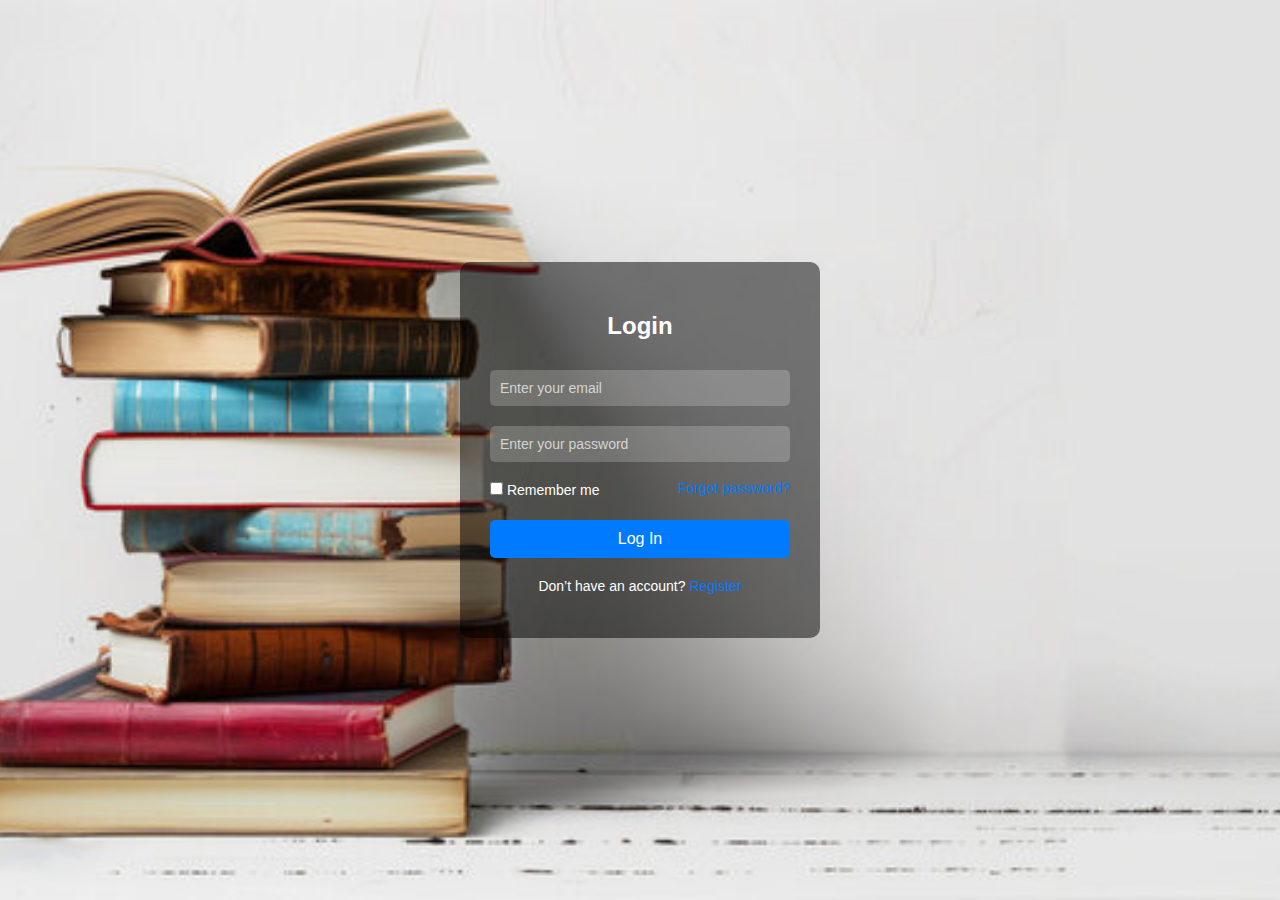
==== Login and Register/index.html @ dd7acd43 "Add files via upload" ====
<!DOCTYPE html>
<html lang="en">
<head>
    <title>Login</title>
    <link rel="stylesheet" href="styles.css">
</head>
<body>
    <div class="background">
        <div class="form-container">
            <h2>Login</h2>
            <form action="#" method="POST">
                <input type="email" placeholder="Enter your email" required>
                <input type="password" placeholder="Enter your password" required>
                <div class="options">
                    <label>
                        <input type="checkbox"> Remember me
                    </label>
                    <a href="#" class="forgot">Forgot password?</a>
                </div>
                <button type="submit">Log In</button>
                <p>
                    Don’t have an account? <a href="register.html" class="register">Register</a>
                </p>
            </form>
        </div>
    </div>
    <script src="script.js"></script>
</body>
</html>
---- Login and Register/styles.css ----
body, html {
    margin: 0;
    padding: 0;
    height: 100%;
    font-family: Arial, sans-serif;
}

.background {
    background: url('Book.jpg') no-repeat center center/cover;
    height: 100%;
    display: flex;
    justify-content: center;
    align-items: center;
}

.form-container {
    background: rgba(0, 0, 0, 0.5);
    padding: 30px;
    border-radius: 10px;
    text-align: center;
    width: 300px;
    color: #fff;
}

h2 {
    margin-bottom: 20px;
    font-size: 24px;
}

form {
    display: flex;
    flex-direction: column;
}

input {
    padding: 10px;
    margin: 10px 0;
    border: none;
    border-radius: 5px;
    outline: none;
    font-size: 14px;
}

input[type="email"], input[type="password"] {
    background: rgba(255, 255, 255, 0.2);
    color: #fff;
}

input[type="email"]::placeholder, input[type="password"]::placeholder {
    color: rgba(255, 255, 255, 0.7);
}

.options {
    display: flex;
    justify-content: space-between;
    align-items: center;
    font-size: 14px;
}

button {
    padding: 10px;
    margin-top: 15px;
    background: #007bff;
    border: none;
    border-radius: 5px;
    color: #fff;
    font-size: 16px;
    cursor: pointer;
}

button:hover {
    background: #0056b3;
}

p {
    margin-top: 20px;
    font-size: 14px;
}

a {
    color: #007bff;
    text-decoration: none;
}

a:hover {
    text-decoration: underline;
}

.forgot, .register {
    font-size: 14px;
}
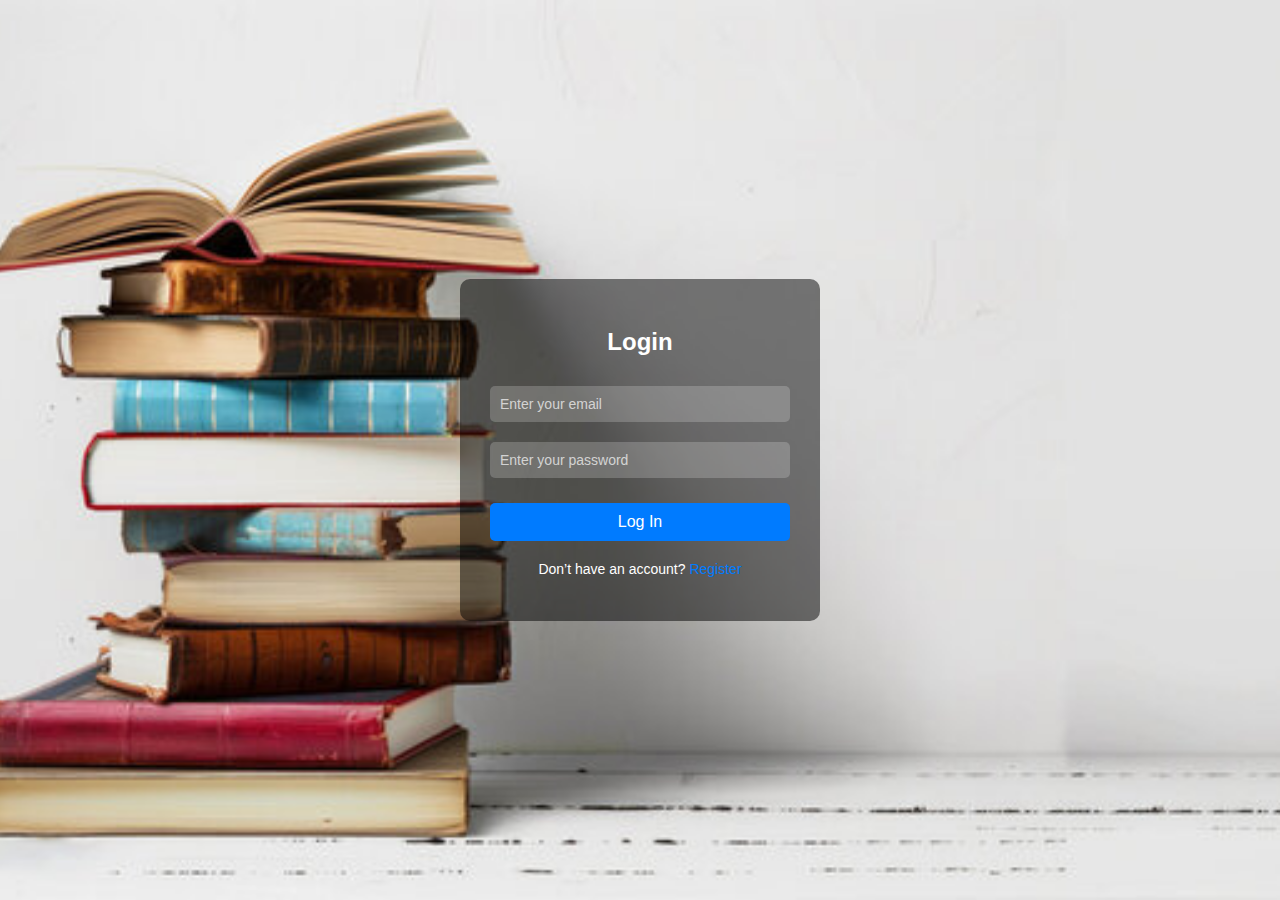
==== commit 72c2d260: "Add files via upload" ====
--- a/Login and Register/index.html
+++ b/Login and Register/index.html
@@ -12,14 +12,10 @@
                 <input type="email" placeholder="Enter your email" required>
                 <input type="password" placeholder="Enter your password" required>
                 <div class="options">
-                    <label>
-                        <input type="checkbox"> Remember me
-                    </label>
-                    <a href="#" class="forgot">Forgot password?</a>
                 </div>
                 <button type="submit">Log In</button>
                 <p>
-                    Don’t have an account? <a href="register.html" class="register">Register</a>
+                    Don’t have an account? <a href="register.html" class="navigate">Register</a>
                 </p>
             </form>
         </div>
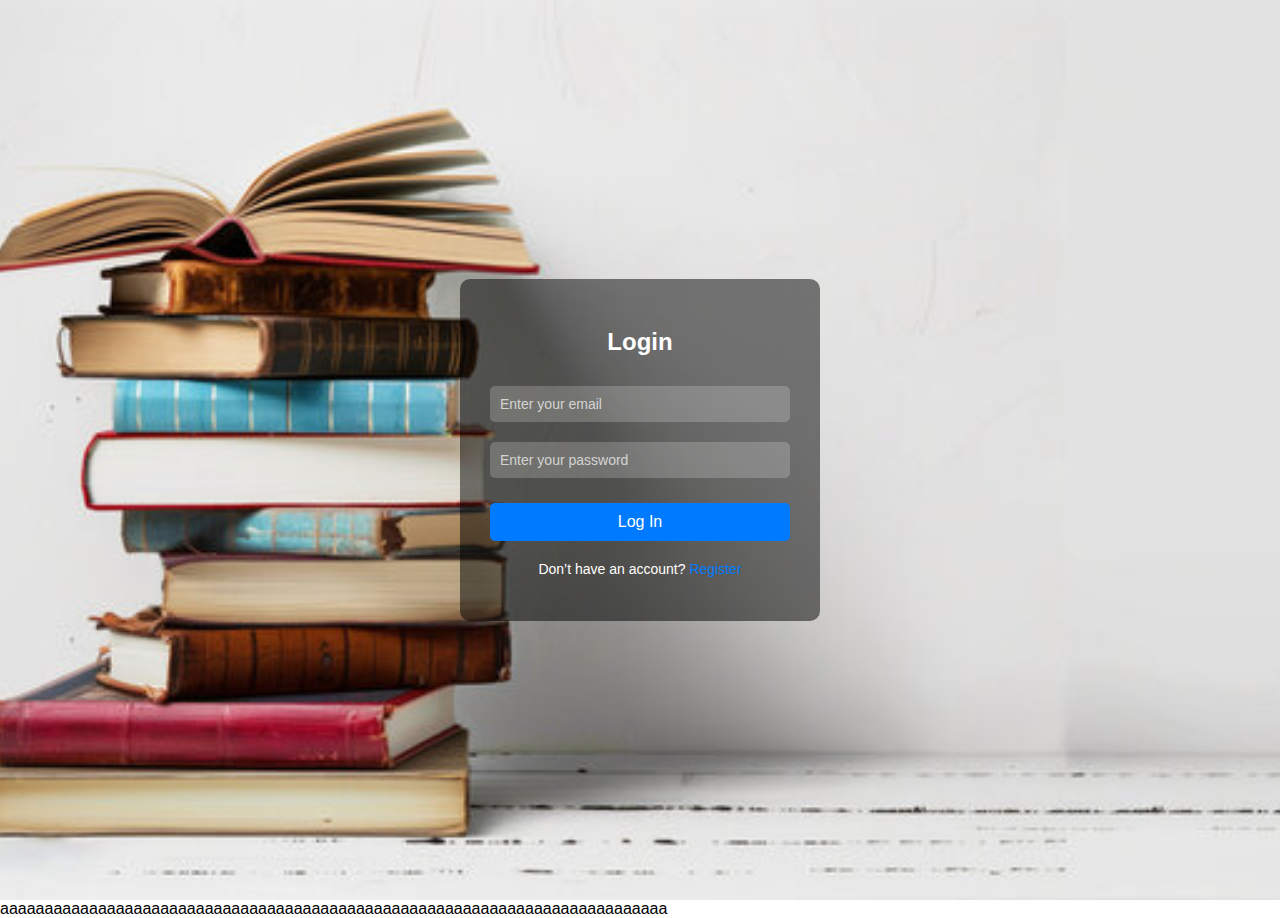
==== commit 30cce87b: "Update index.html" ====
--- a/Login and Register/index.html
+++ b/Login and Register/index.html
@@ -22,4 +22,4 @@
     </div>
     <script src="script.js"></script>
 </body>
-</html>
+</html> aaaaaaaaaaaaaaaaaaaaaaaaaaaaaaaaaaaaaaaaaaaaaaaaaaaaaaaaaaaaaaaaaaaaaaaaaaa
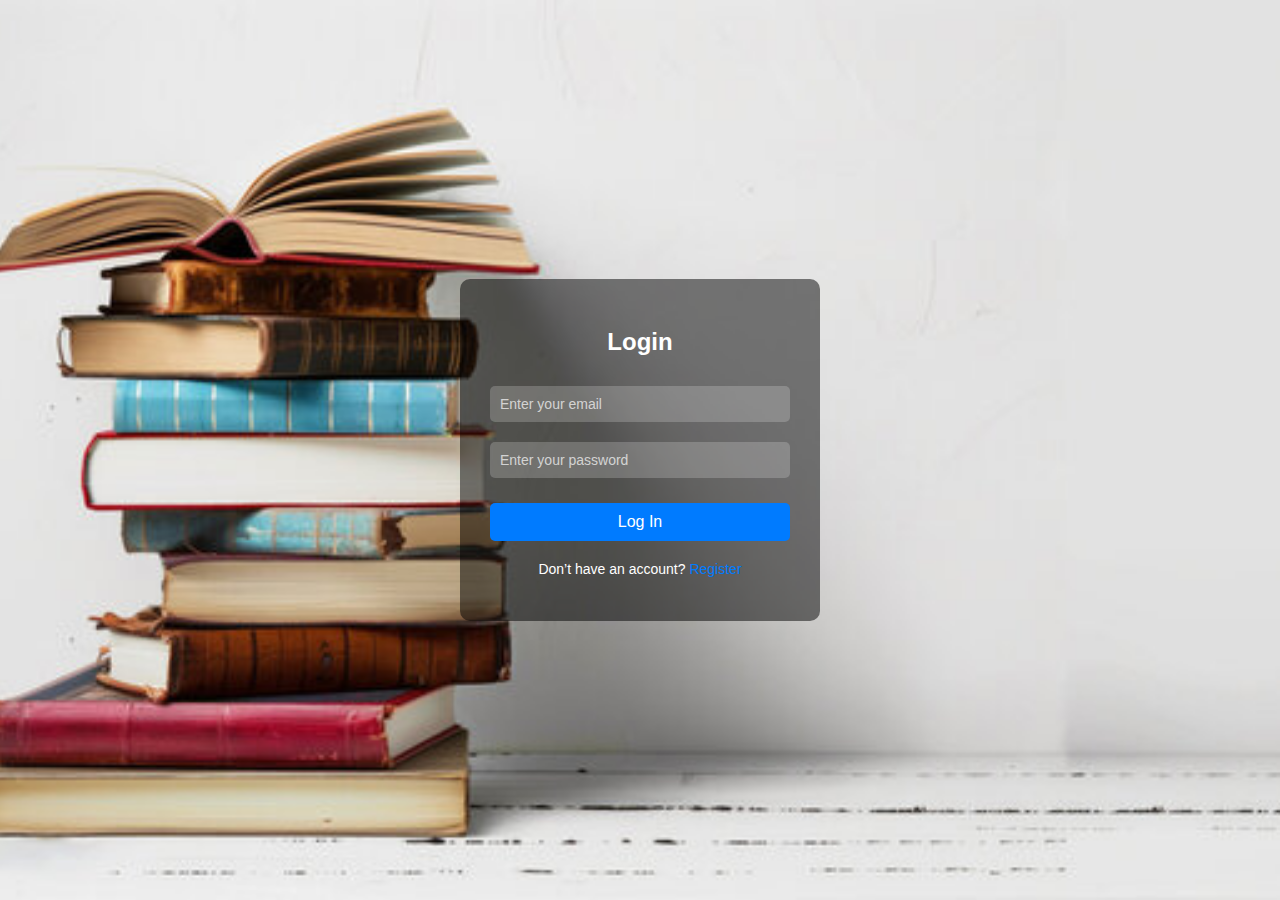
==== commit 7c7c6f01: "Update index.html" ====
--- a/Login and Register/index.html
+++ b/Login and Register/index.html
@@ -22,4 +22,4 @@
     </div>
     <script src="script.js"></script>
 </body>
-</html> aaaaaaaaaaaaaaaaaaaaaaaaaaaaaaaaaaaaaaaaaaaaaaaaaaaaaaaaaaaaaaaaaaaaaaaaaaa
+</html>
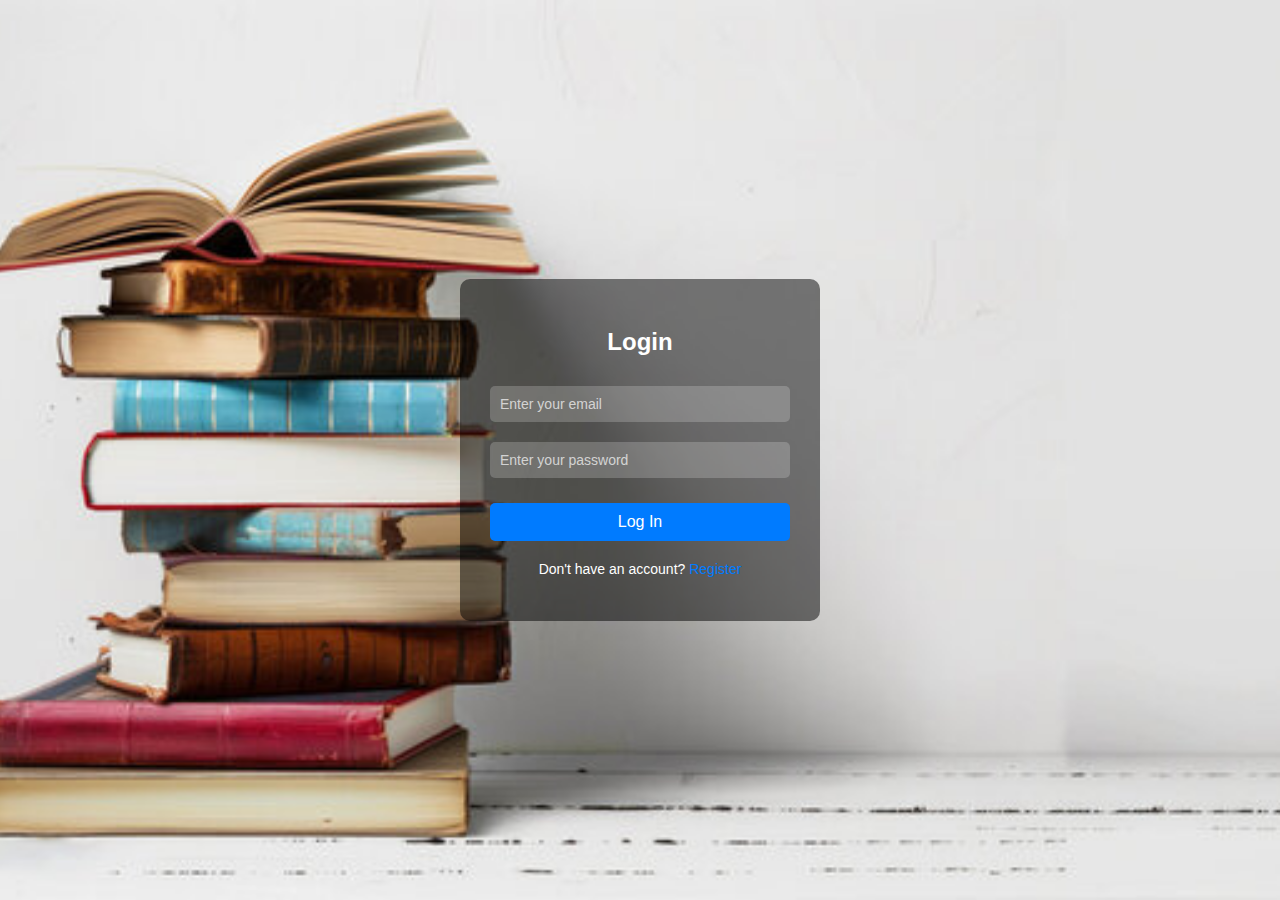
==== commit f83a334d: "Add files via upload" ====
--- a/Login and Register/index.html
+++ b/Login and Register/index.html
@@ -8,14 +8,11 @@
     <div class="background">
         <div class="form-container">
             <h2>Login</h2>
-            <form action="#" method="POST">
-                <input type="email" placeholder="Enter your email" required>
-                <input type="password" placeholder="Enter your password" required>
-                <div class="options">
+            <form action="login.php" method="POST">  <input type="email" placeholder="Enter your email" name="email" required>  <input type="password" placeholder="Enter your password" name="password" required>  <div class="options">
                 </div>
                 <button type="submit">Log In</button>
                 <p>
-                    Don’t have an account? <a href="register.html" class="navigate">Register</a>
+                    Don't have an account? <a href="register.html" class="navigate">Register</a>
                 </p>
             </form>
         </div>
